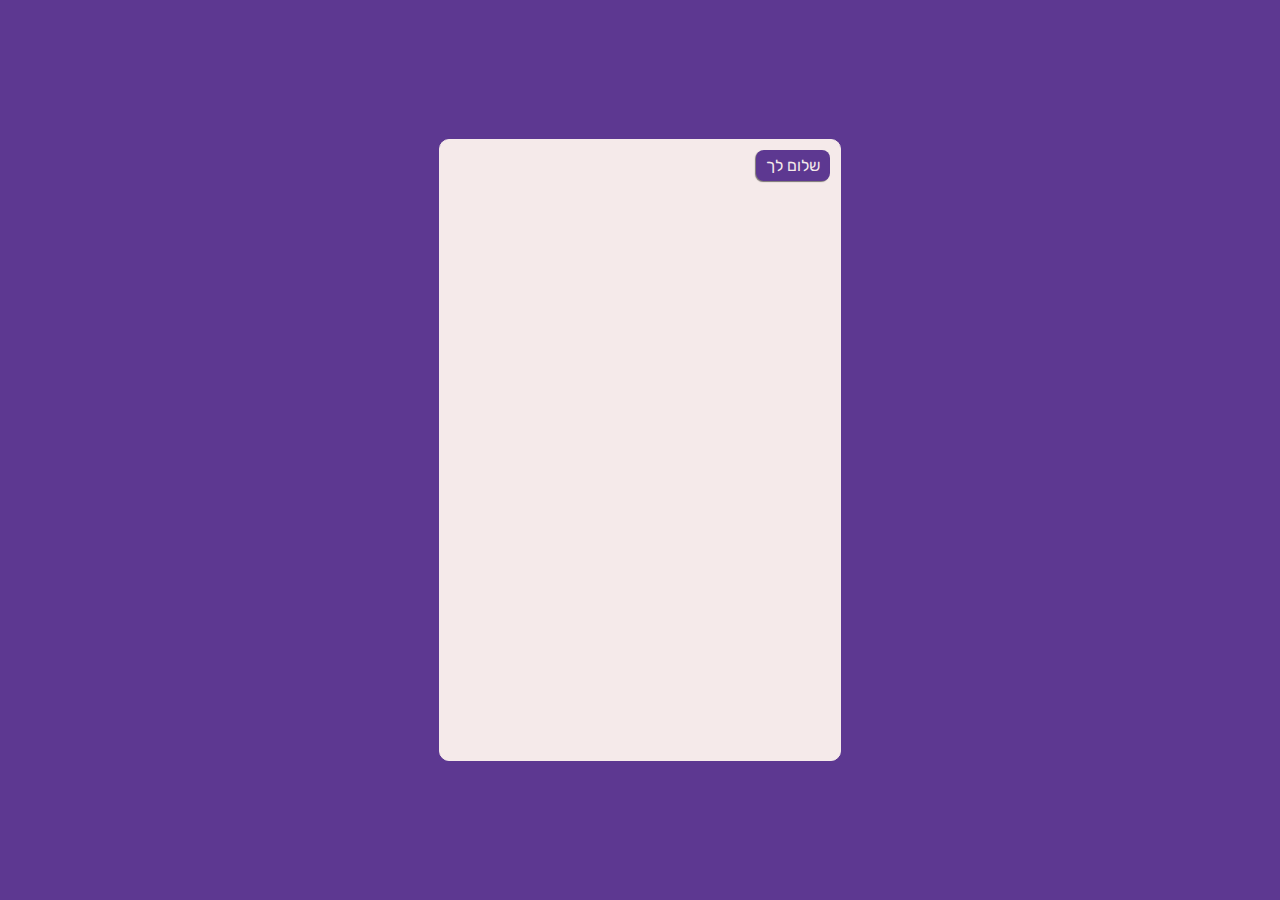
==== index.html @ b9df732d "dd" ====
<!DOCTYPE html>
<html dir="rtl">
<head>
  <script async src="https://www.googletagmanager.com/gtag/js?id=G-R50G5K3MY7"></script>
  <script>
    window.dataLayer = window.dataLayer || [];
    function gtag(){dataLayer.push(arguments);}
    gtag('js', new Date());

    gtag('config', 'G-R50G5K3MY7');
  </script>
  <meta charset="UTF-8">
  <title>AI PuRIM</title>
  <link href="style.css" rel="stylesheet">
  <link rel="stylesheet" href="https://fonts.googleapis.com/css?family=Rubik">
  <meta name="viewport" content="width=device-width, initial-scale=1">
  <!-- Google tag (gtag.js) -->

</head>
<body style="background-color: var(--dark)">
<div id="chatbot">
  <div id="conversation">
    <!-- cropped -->
    <!--
    <div id="image-cropper-overlay" style="display: none; z-index: 9999;">
      <div class="overlay-header">
        <h3>Crop Image</h3>
      </div>
      <div class="overlay-body" id="overlay-body">
        <img id="image-to-crop" src="">
        <div id="cropper"></div>
      </div>
      <div class="overlay-footer">
        <button id="save-cropped-image">Save</button>
      </div>
    </div>
    -->
    <!-- end cropped -->
    <!--
    <div class="message chatbot">
היי שלום
    </div>
    <div class="message chatbot">
      <p>      אני AI PuRIM<br>
        הבינה המלאכותית שתראה איך אתם.ן נראים.ות בתחפושות מסויימות, לפני הקנייה
      </p>
    </div>
-->
  </div>
</div>


<script src="main.js"></script>
</body>
</html>
---- style.css ----
:root {
  --light: #F5EAEA;
  --dark: #5D3891;
  --accent: #F99417;
  --dark2: #A459D1;
}

body {
  margin: 0;
  padding: 0;
  position: absolute;
  top: 0;
  bottom: 0;
  right: 0;
  left: 0;
  display: flex;
  flex-direction: column;
  align-items: center;
  justify-content: center;
  align-items: center;
  height: 100%;
}

p {
  margin: 0;
}

#chatbot {
  width: 400px;
  margin: 0 auto;
  border: 1px solid var(--light);
  background-color: var(--light);
  border-radius: 10px;
  overflow: hidden;
  padding: 0;
}

#conversation {
  /*position: relative;*/
  margin: 0;
  padding: 10px;
  height: 600px;
  overflow-y: scroll;
  display: flex;
  flex-direction: column;
  align-items: flex-start;
}

#image-cropper-overlay {
  position: absolute;
  height: 100%;
  width: 100%;
  background-color: white;
  alignment: center;
  display: flex;
  flex-direction: column;
  align-items: center;
  justify-content: center;
  text-align: center;
}

.message {
  padding: 6px 10px;
  margin-bottom: 8px;
  border-radius: 8px;
  background-color: var(--dark);
  color: var(--light);
  font-family: Rubik;
  font-size: 16px;
  width: auto;
  box-shadow: -1px 1px 1px rgba(0, 0, 0, 0.5);
  /*display: block;*/
  text-align: right;

}

.button-message {
  background-color: var(--dark2);
}

/*.button-message button {
  background-color: var(--dark2);
  border: none;
  color: var(--dark);
}*/

button {
  font-family: Rubik;
  font-size: 16px;
  padding: 10px;
  min-width: 70px;
  border-radius: 5px;
  border: 2px solid var(--light);;
  background-color: transparent;
  color: var(--light);
  font-weight: bold;
  margin-left: 6px;
}


button:hover {
  color: var(--dark2);
  background-color: var(--light);
}

button.clicked {
  color: var(--dark2);
  background-color: var(--light);
}

.line {
  margin-bottom: 6px;
}

.image-container {
  position: relative;
}

.reference-image {
  max-width: 100%;
  max-height: 100%;
}

.user-image-cowboy {
  position: absolute;
  left: 90px;
  top: 60px;
  width: 80px;
  height: 80px;
  object-fit: cover;
}

.user-image-doctor {
  position: absolute;
  left: 145px;
  top: 80px;
  width: 90px;
  height: 90px;
  object-fit: cover;
}

.user-image-fairy {
  position: absolute;
  left: 210px;
  top: 70px;
  width: 80px;
  height: 80px;
  object-fit: cover;
}

.user-image-madhat {
  position: absolute;
  left: 160px;
  top: 160px;
  width: 100px;
  height: 100px;
  object-fit: cover;
}

.user-image-hp {
  position: absolute;
  left: 140px;
  top: 60px;
  width: 80px;
  height: 80px;
  object-fit: cover;
}

.user-image-pirate {
  position: absolute;
  left: 110px;
  top: 90px;
  width: 100px;
  height: 100px;
  object-fit: cover;
}

.user-image-spiderman {
  position: absolute;
  left: 180px;
  top: 20px;
  width: 80px;
  height: 80px;
  object-fit: cover;
}

.user-image-witch {
  position: absolute;
  left: 140px;
  top: 95px;
  width: 100px;
  height: 100px;
  object-fit: cover;
}

.user-image-wonder {
  position: absolute;
  left: 120px;
  top: 50px;
  width: 90px;
  height: 90px;
  object-fit: cover;
}

.user-image-batman {
  position: absolute;
  left: 120px;
  top: 90px;
  width: 100px;
  height: 100px;
  object-fit: cover;
}

/* For screens smaller than 768px (mobile devices) */
@media (max-width: 767px) {
  #chatbot {
    width: 100vw;
    height: 100vh;
    margin: 0;
    border-radius: 0;
  }

  #conversation {
    height: calc(100vh - 50px); /* Subtract the height of the input field and button */
  }

}
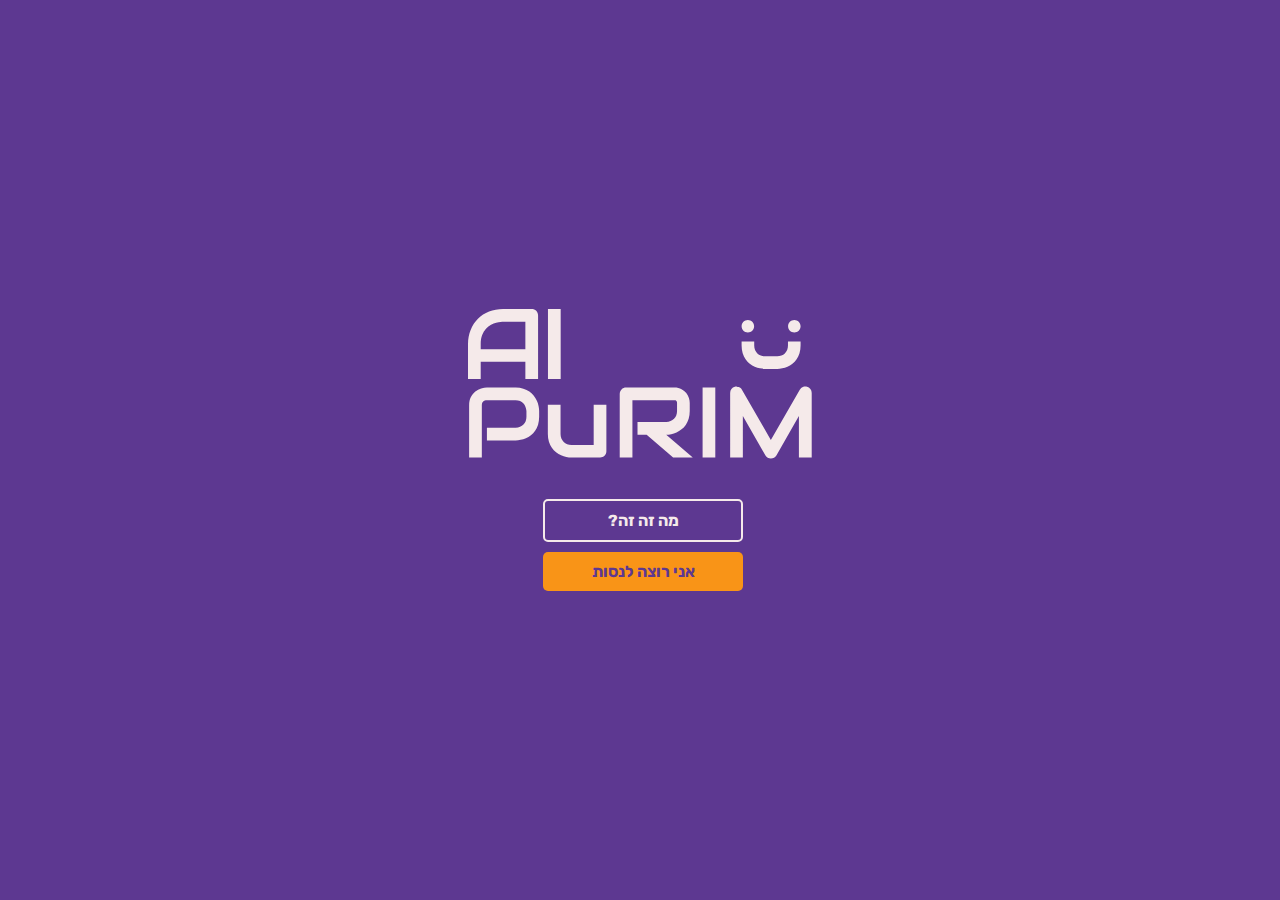
==== commit 90973dc9: "ddcd" ====
--- a/index.html
+++ b/index.html
@@ -1,55 +1,54 @@
 <!DOCTYPE html>
 <html dir="rtl">
 <head>
-  <script async src="https://www.googletagmanager.com/gtag/js?id=G-R50G5K3MY7"></script>
-  <script>
-    window.dataLayer = window.dataLayer || [];
-    function gtag(){dataLayer.push(arguments);}
-    gtag('js', new Date());
-
-    gtag('config', 'G-R50G5K3MY7');
-  </script>
   <meta charset="UTF-8">
   <title>AI PuRIM</title>
   <link href="style.css" rel="stylesheet">
   <link rel="stylesheet" href="https://fonts.googleapis.com/css?family=Rubik">
-  <meta name="viewport" content="width=device-width, initial-scale=1">
-  <!-- Google tag (gtag.js) -->
+  <link href="welcome.css" rel="stylesheet">
+  <style>
+    /* Styling for the overlay */
+  </style>
+</head>
+<body>
+<div id="main-area">
+  <img src="img/logo.svg" alt="AI PuRIM" id="logo">
+  <button id="overlay-btn" class="welcome-button">מה זה זה?</button>
+  <button id="start-btn" class="welcome-button" onclick="location.href='chatbot.html';">אני רוצה לנסות</button>
+</div>
+<div class="overlay" id="overlay">
+    <h1>היי שלום</h1>
+    <p>
+      ברוכים הבאים ל-<b> AI PuRIM</b><br>
+      בינה מלאכותית שמלבישה אתכם.ן בתחפושות לפורים.<br>
+      הבינה המלאכותית (או כפי שאנחנו קוראים לה בחבר'ה - בינת) משתמשת בטכנולוגייה הכי מתקדמות היום בשוק כדי ליצור היתוך מושלם בין תמונות.<br>
+      <br>
+      ומי אחראי על בינת?<br>
+      אחד בשם גיל כהן שמדבר על עצמו בגוף שלישי.<br>
 
-</head>
-<body style="background-color: var(--dark)">
-<div id="chatbot">
-  <div id="conversation">
-    <!-- cropped -->
-    <!--
-    <div id="image-cropper-overlay" style="display: none; z-index: 9999;">
-      <div class="overlay-header">
-        <h3>Crop Image</h3>
-      </div>
-      <div class="overlay-body" id="overlay-body">
-        <img id="image-to-crop" src="">
-        <div id="cropper"></div>
-      </div>
-      <div class="overlay-footer">
-        <button id="save-cropped-image">Save</button>
-      </div>
-    </div>
-    -->
-    <!-- end cropped -->
-    <!--
-    <div class="message chatbot">
-היי שלום
-    </div>
-    <div class="message chatbot">
-      <p>      אני AI PuRIM<br>
-        הבינה המלאכותית שתראה איך אתם.ן נראים.ות בתחפושות מסויימות, לפני הקנייה
-      </p>
-    </div>
--->
-  </div>
+      ביום גיל הוא פרודקט דיזיינר ובלילה הוא ישן. לפעמים קשה לו לישון. פעם אמרו לו שזה כי כנראה חסר לו מלטונין. אבל מה עכשיו ללכת למעבדת שינה וזה. עדיף לבנות בינות.<br>
+      <br>
+      דברים נוספים שהוא היה שותף אליהם:<br>
+      <a href="https://treenderapp.com"><b>טרינדר</b></a>
+      אפליקציית ההכרויות לעצים<br>
+<a href="https://knesset.run"><b>      המירוץ לכנסת</b></a>
+      משחק שבו הפוליטקאים באמת רצים בשבילנו.
+    </p>
+    <button id="close-btn">ביי שלום</button>
 </div>
+<script>
+  // JavaScript to handle the overlay
+  const overlayBtn = document.getElementById('overlay-btn');
+  const overlay = document.getElementById('overlay');
+  const closeBtn = document.getElementById('close-btn');
 
+  overlayBtn.addEventListener('click', function() {
+    overlay.style.display = 'flex';
+  });
 
-<script src="main.js"></script>
+  closeBtn.addEventListener('click', function() {
+    overlay.style.display = 'none';
+  });
+</script>
 </body>
 </html>
--- a/style.css
+++ b/style.css
@@ -19,6 +19,7 @@
   justify-content: center;
   align-items: center;
   height: 100%;
+  background-color: var(--dark)
 }
 
 p {
@@ -86,7 +87,8 @@
 
 button {
   font-family: Rubik;
-  font-size: 16px;
+  /*font-size: 16px;*/
+  font-size: 1rem;
   padding: 10px;
   min-width: 70px;
   border-radius: 5px;
@@ -108,6 +110,22 @@
   background-color: var(--light);
 }
 
+.loader {
+  width: 200px;
+  height: 200px;
+  display: flex;
+  justify-content: center;
+  align-items: center;
+}
+
+.display-none {
+  display: none;
+}
+
+.display-ok {
+  display: block;
+}
+
 .line {
   margin-bottom: 6px;
 }
@@ -133,7 +151,7 @@
 .user-image-doctor {
   position: absolute;
   left: 145px;
-  top: 80px;
+  top: 90px;
   width: 90px;
   height: 90px;
   object-fit: cover;
@@ -213,15 +231,21 @@
 
 /* For screens smaller than 768px (mobile devices) */
 @media (max-width: 767px) {
+  body {
+    background-color: var(--light);
+  }
+
   #chatbot {
     width: 100vw;
     height: 100vh;
     margin: 0;
     border-radius: 0;
+    overflow-x: hidden;
+    padding-bottom: 10px;
   }
 
   #conversation {
-    height: calc(100vh - 50px); /* Subtract the height of the input field and button */
+    height: 100%;
   }
 
 }
--- a/welcome.css
+++ b/welcome.css
@@ -0,0 +1,102 @@
+:root {
+  --light: #F5EAEA;
+  --dark: #5D3891;
+  --accent: #F99417;
+  --dark2: #A459D1;
+}
+
+
+body {
+  background-color: var(--dark);
+  font-family: Rubik;
+}
+
+h2 {
+  text-align: right;
+  text-align: justify;
+  font-weight: bold;
+}
+
+p {
+  max-width: 300px;
+  text-align: justify;
+  margin-bottom: 30px;
+}
+
+.overlay {
+  position: absolute;
+  top: 0;
+  left: 0;
+  width: 100%;
+  height: 100%;
+  display: none;
+  top: 0; left: 0; bottom: 0; right: 0;
+  flex-direction: column;
+  justify-content: center;
+  align-items: center;
+  font-family: Rubik;
+  font-size: 16px;
+  color: var(--light);
+  background-color: var(--dark);
+}
+
+@keyframes float {
+  0% {
+    transform: translatey(0px);
+  }
+  50% {
+    transform: translatey(-20px);
+  }
+  100% {
+    transform: translatey(0px);
+  }
+}
+
+#main-area {
+  width: 50%;
+  margin: auto;
+  position: absolute;
+  top: 0; left: 0; bottom: 0; right: 0;
+  display: flex;
+  flex-direction: column;
+  justify-content: center;
+  align-items: center;
+;
+}
+
+#logo {
+  height: 150px;
+  display: block;
+  animation: float 6s ease-in-out infinite;
+  margin-bottom: 40px;
+}
+
+#overlay-btn {
+  display: block;
+  margin-bottom: 10px;
+  width: 200px;
+}
+
+#start-btn {
+  width: 200px;
+  display: block;
+  color: var(--dark);
+  background-color: var(--accent);
+  border: none;
+}
+
+#start-btn:hover {
+  background-color: var(--light);
+}
+
+p a {
+  color: inherit;
+}
+
+@media (max-width: 767px) {
+  #overlay-btn {
+    width: 30vh;
+    font-size: 1.5rem;
+  }
+}
+
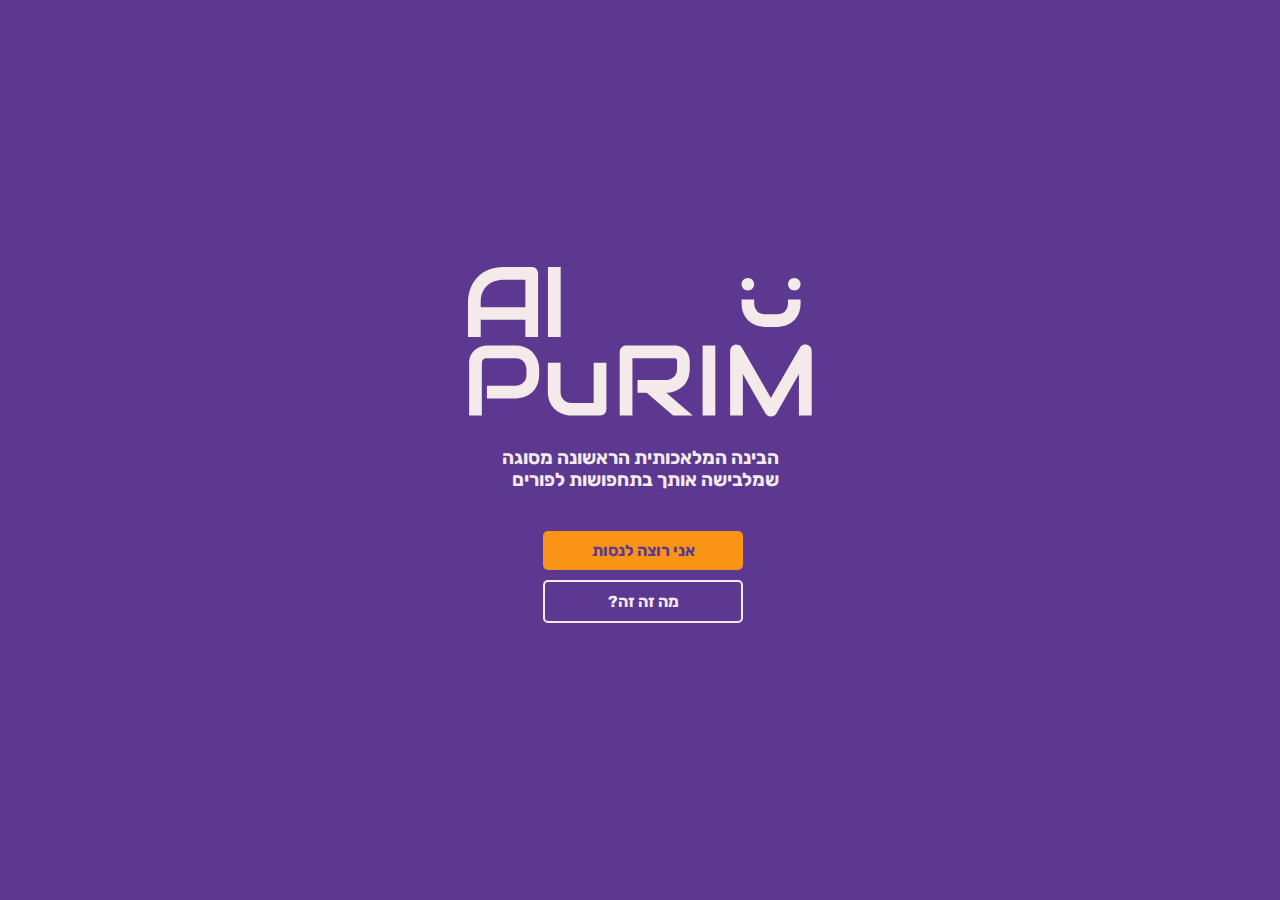
==== commit 14be00d7: "fvfvfgvf" ====
--- a/index.html
+++ b/index.html
@@ -7,21 +7,27 @@
   <link rel="stylesheet" href="https://fonts.googleapis.com/css?family=Rubik">
   <link href="welcome.css" rel="stylesheet">
   <style>
-    /* Styling for the overlay */
   </style>
 </head>
 <body>
 <div id="main-area">
   <img src="img/logo.svg" alt="AI PuRIM" id="logo">
+  <h3 id="sub-header">
+    הבינה המלאכותית הראשונה מסוגה<br>
+    שמלבישה אותך בתחפושות לפורים
+  </h3>
+  <button id="start-btn" class="welcome-button" onclick="location.href='chatbot.html';">אני רוצה לנסות</button>
   <button id="overlay-btn" class="welcome-button">מה זה זה?</button>
-  <button id="start-btn" class="welcome-button" onclick="location.href='chatbot.html';">אני רוצה לנסות</button>
 </div>
 <div class="overlay" id="overlay">
     <h1>היי שלום</h1>
     <p>
-      ברוכים הבאים ל-<b> AI PuRIM</b><br>
-      בינה מלאכותית שמלבישה אתכם.ן בתחפושות לפורים.<br>
-      הבינה המלאכותית (או כפי שאנחנו קוראים לה בחבר'ה - בינת) משתמשת בטכנולוגייה הכי מתקדמות היום בשוק כדי ליצור היתוך מושלם בין תמונות.<br>
+      AI PuRIM היא בינה מלאכותית שמלבישה אותך בתחפושות לפורים.<br>
+      הבינה המלאכותית (או כפי שאנחנו קוראים לה בחבר'ה - בינת) משתמשת בטכנולוגיות הכי מתקדמות היום בשוק כדי ליצור היתוך מושלם בין תמונות.<br>
+      התהליך מאוד פשוט:<br>
+      1. מעלים תמונה של הפנים שלך (אל דאגה אנחנו לא שומרים את התמונות. אין לנו שטח אחסון לכל השטויות שלכם)<br>
+      2. בוחרים תחפושת מהרשימה שהכנו<br>
+      3. נהנים<br>
       <br>
       ומי אחראי על בינת?<br>
       אחד בשם גיל כהן שמדבר על עצמו בגוף שלישי.<br>
--- a/welcome.css
+++ b/welcome.css
@@ -1,10 +1,3 @@
-:root {
-  --light: #F5EAEA;
-  --dark: #5D3891;
-  --accent: #F99417;
-  --dark2: #A459D1;
-}
-
 
 body {
   background-color: var(--dark);
@@ -68,8 +61,15 @@
   height: 150px;
   display: block;
   animation: float 6s ease-in-out infinite;
+  margin-bottom: 20px;
+}
+
+#sub-header {
+  color: var(--light);
+  margin-top: 10px;
   margin-bottom: 40px;
 }
+
 
 #overlay-btn {
   display: block;
@@ -83,6 +83,7 @@
   color: var(--dark);
   background-color: var(--accent);
   border: none;
+  margin-bottom: 10px;
 }
 
 #start-btn:hover {
